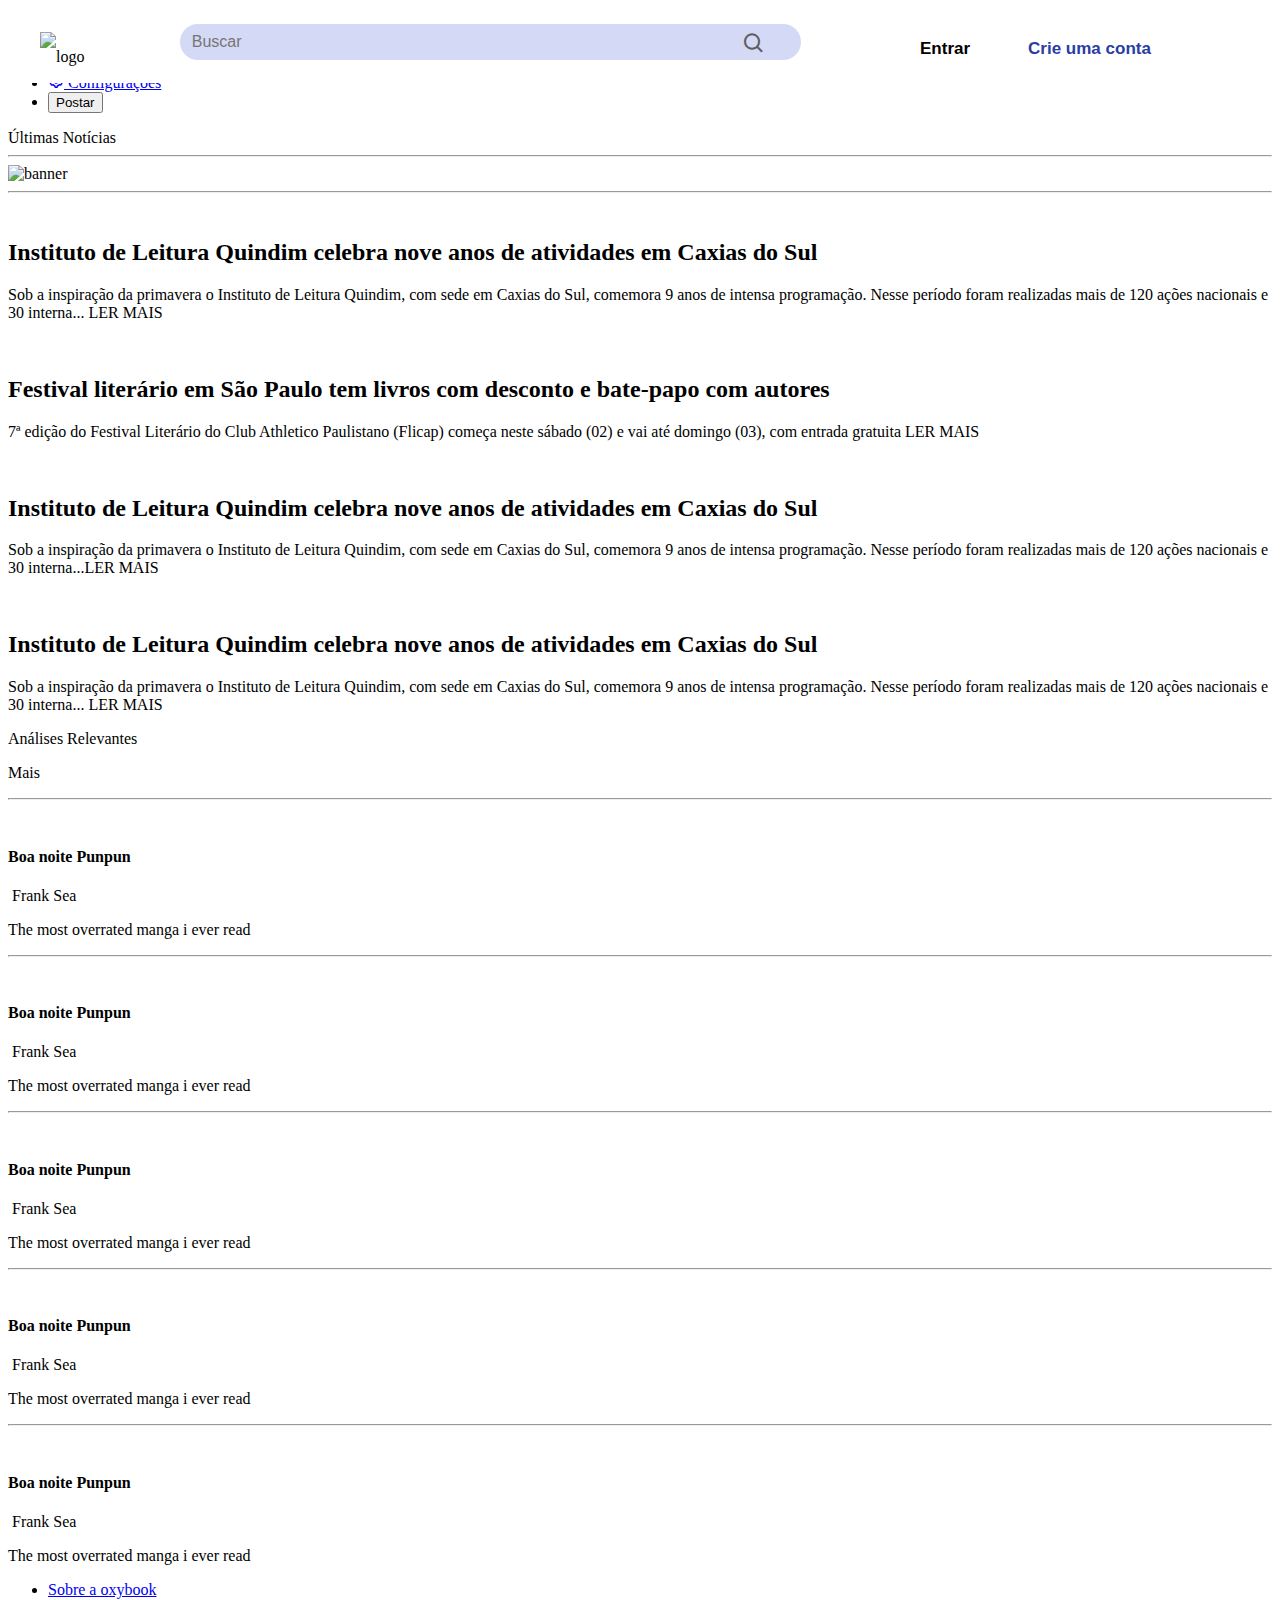
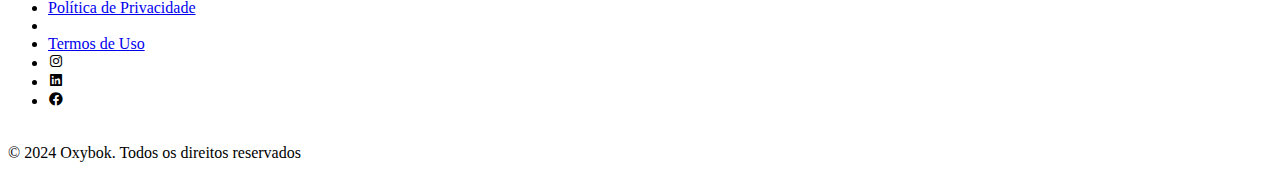
==== BlogBook - teste/blog/index.html @ 47fde323 "ligacao" ====
<!DOCTYPE html>
<html lang="pt-BR">

<head>
    <meta charset="UTF-8">
    <meta name="viewport" content="width=device-width, initial-scale=1.0">
    <link rel="stylesheet" href="style.css">
    <link rel="stylesheet" href="../css/header.css">
    <link rel="stylesheet" href="../css/leftNav.css">
    <link rel="stylesheet" href="../css/rightNav.css">
    <link rel="stylesheet" href="../css/footer.css">
    <!-- Boxiocns CND Link -->
    <link href='https://unpkg.com/boxicons@2.1.4/css/boxicons.min.css' rel='stylesheet'>
    <title>Blog</title>
</head>

<body>
    <header>
        <div class="logo-details">
            <img src="./imgs/logo_icon.svg" alt="logo">
        </div>
        <div class="search-container">
            <i class='bx bx-search'></i>
            <input class="seach" placeholder="Buscar">
            </input>
        </div>
        </input>
        <div class="login_div">
            <input type="button" value="Entrar" class="to-enter" id="entrarBtn">
            <input type="button" value="Crie uma conta" class="create_cont" id="createContBtn">
            <img src="./imgs/user.svg" alt="" class="user">
        </div>
    </header>
    <main>
        <nav class="left-nav">
            <ul>
                <li>
                    <a href="#" class="color">
                        <i class='bx bx-home-alt-2'></i>
                        <span class="link_name">Página Principal</span>
                    </a>
                </li>
                <li>
                    <a href="#" class="color">
                        <i class='bx bx-edit'></i>
                        <span class="link_name">Análises</span>
                    </a>
                </li>
                <li>
                    <a href="#" class="color">
                        <i class='bx bx-save'></i>
                        <span class="link_name">Livros salvos</span>
                    </a>
                </li>
                <li>
                    <a href="#" class="color">
                        <i class='bx bx-cog'></i>
                        <span class="link_name">Configurações</span>
                    </a>
                </li>
                <li class="button">
                    <input type="button" value="Postar" class="btn">
                </li>
            </ul>
        </nav>

        <section class="content-container">
            <div class="container">
                <div class="top">
                    <span class="name_top">Últimas Notícias</span>
                </div>
                <hr>
                <img src="./imgs/banner.svg" alt="banner" class="banner" id="bannerMain">
                <hr class="row2">
                <div class="card">
                    <img src="./imgs/1img.png" alt="" class="imgcard">
                    <div class="info">
                        <div class="text-container">
                            <h2 class="title_card">Instituto de Leitura Quindim celebra nove anos de atividades em
                                Caxias do Sul</h2>
                            <p class="pg_card">Sob a inspiração da primavera o Instituto de Leitura Quindim, com sede em
                                Caxias do Sul, comemora 9 anos de intensa programação. Nesse período foram realizadas
                                mais
                                de 120 ações nacionais e 30 interna... <span>LER MAIS</span></p>
                        </div>
                    </div>
                </div>
                <div class="card" value="2">
                    <div class="img_infor">
                        <img src="./imgs/2img.svg" alt="" class="imgcard">
                    </div>
                    <div class="info">
                        <div class="text-container">
                            <h2 class="title_card">Festival literário em São Paulo tem livros com desconto e bate-papo
                                com autores</h2>
                            <p class="pg_card">7ª edição do Festival Literário do Club Athletico Paulistano (Flicap)
                                começa neste sábado (02) e vai até domingo (03), com entrada gratuita
                                <span>LER MAIS</span>
                            </p>
                        </div>
                    </div>
                </div>
                <div class="card" value="3">
                    <div class="img_infor">
                        <img src="./imgs/3img.svg" alt="" class="imgcard">
                    </div>
                    <div class="info">
                        <div class="text-container">
                            <h2 class="title_card">Instituto de Leitura Quindim celebra nove anos de atividades em
                                Caxias do Sul</h2>
                            <p class="pg_card">Sob a inspiração da primavera o Instituto de Leitura Quindim, com sede em
                                Caxias do Sul, comemora 9 anos de intensa programação. Nesse período foram realizadas
                                mais
                                de 120 ações nacionais e 30 interna...<span>LER MAIS</span></p>
                        </div>
                    </div>
                </div>
                <div class="card" value="4">
                    <div class="img_infor">
                        <img src="./imgs/1img.png" alt="" class="imgcard">
                    </div>
                    <div class="info">
                        <div class="text-container">
                            <h2 class="title_card">Instituto de Leitura Quindim celebra nove anos de atividades em
                                Caxias do Sul</h2>
                            <p class="pg_card">Sob a inspiração da primavera o Instituto de Leitura Quindim, com sede em
                                Caxias do Sul, comemora 9 anos de intensa programação. Nesse período foram realizadas
                                mais
                                de 120 ações nacionais e 30 interna... <span>LER MAIS</span></p>
                        </div>
                    </div>
                </div>
            </div>
        </section>

        <nav class="right-nav">
            <div class="initial">
                <span class="name_top2">Análises Relevantes</span>
                <p class="mais2">Mais</p>
            </div>
            <hr class="rowBooks">
            <div class="box_books">
                <img src="./imgs/book1.svg" alt="">
                <div class="info_book">
                    <h4>Boa noite Punpun</h4>
                    <div class="elements_book">
                        <div class="important">
                            <img src="./imgs/user.svg" alt="">
                            <span>Frank Sea</span>
                        </div>
                        <p>The most overrated manga i ever read</p>
                    </div>
                </div>
            </div>
            <hr class="row_right">
            <div class="box_books">
                <img src="./imgs/book2.svg" alt="">
                <div class="info_book">
                    <h4>Boa noite Punpun</h4>
                    <div class="elements_book">
                        <div class="important">
                            <img src="./imgs/user.svg" alt="">
                            <span>Frank Sea</span>
                        </div>
                        <p>The most overrated manga i ever read</p>
                    </div>
                </div>
            </div>
            <hr class="row_right">
            <div class="box_books">
                <img src="./imgs/book3.svg" alt="">
                <div class="info_book">
                    <h4>Boa noite Punpun</h4>
                    <div class="elements_book">
                        <div class="important">
                            <img src="./imgs/user.svg" alt="">
                            <span>Frank Sea</span>
                        </div>
                        <p>The most overrated manga i ever read</p>
                    </div>
                </div>
            </div>
            <hr class="row_right">
            <div class="box_books">
                <img src="./imgs/book1.svg" alt="">
                <div class="info_book">
                    <h4>Boa noite Punpun</h4>
                    <div class="elements_book">
                        <div class="important">
                            <img src="./imgs/user.svg" alt="">
                            <span>Frank Sea</span>
                        </div>
                        <p>The most overrated manga i ever read</p>
                    </div>
                </div>
            </div>
            <hr class="row_right">
            <div class="box_books">
                <img src="./imgs/book1.svg" alt="">
                <div class="info_book">
                    <h4>Boa noite Punpun</h4>
                    <div class="elements_book">
                        <div class="important">
                            <img src="./imgs/user.svg" alt="">
                            <span>Frank Sea</span>
                        </div>
                        <p>The most overrated manga i ever read</p>
                    </div>
                </div>
            </div>
        </nav>
    </main>
    <footer>
        <div class="container_footer">
            <div class="row_footer">
                <ul class="footer_ul">
                    <li><a href="#" class="color">Sobre a oxybook</a></li>
                    <li><a href="#" class="color">Política de Privacidade</a></li>
                    <li><img src="./imgs/logo_footer.svg" alt=""></li>
                    <li><a href="#" class="color">Termos de Uso</a></li>
                    <div class="social_medias">
                        <li><i class='bx bxl-instagram color'></i></li>
                        <li><i class='bx bxl-linkedin-square color'></i></li>
                        <li><i class='bx bxl-facebook-circle color'></i></li>
                    </div>
                    <a href=""><img src="./imgs/arrow.svg" alt="" id="arrow_footer"></a>
                </ul>
            </div>
        </div>
        <span class="span_footer">© 2024 Oxybok. Todos os direitos reservados</span>
    </footer>
    <script type="module" src="../js/script.mjs"></script>
    <script type="module" src="../lib/Flux/FluxyV1/FluxAPI/lib/launcher/"></script>
    <script src="../js/scriptFooter.js"></script>
    <script src="../js/scriptHeader.js"></script>
</body>
</html>
---- BlogBook - teste/css/header.css ----
/* HEADER */
header{
    position: fixed;
    top: 0;
    left: 0;
    width: 100%;
    background-color: #ffffff;
    display: flex;
    justify-content: space-around;
    align-items: center;
}
.logo-details img{
    margin-top: 30px;
    text-align: center;
    line-height: 50px;
    /* margin-left: 23px; */
}
.seach-container{
    display: flex;
    align-items: center;
    justify-content: center;
    position: relative;
    width: 100%;
    height: 22.4px;
}
.seach{
    width: 600px;
    background-color: #c4cbf1ba;
    border: none;
    color: black;
    padding: 9px;
    text-decoration: none;
    display: flex;
    font-size: 16px;
    margin: 15px 15px;
    padding-left: 12px;
    border-radius: 30px;
    cursor: pointer;
    outline: none;
    /* width: 160%; */
}
.search-container i{
    font-size: 24px;
    color: rgb(97, 93, 93);
    position: absolute;
    left: 58%;
    top: 39%;
    /* transform: translateY(-50%); */
}
.search-container i::before{
    width: 100%;
    display: flex;
    justify-content: center;
}

.seach span{
    margin-top: 15px;
    color: rgb(97, 93, 93);
    font-size: 15px;
}
.login_div{
    margin-top: 15px;
    display: flex;
    margin-right: 30px;
}
.to-enter{
    color: black;
    font-weight: 600;
    padding: 9px;
    text-align: center;
    font-size: 17px;
    margin: 15px 15px;
    margin-right: 25px;
    cursor: pointer;
    border: none;
    background: none;
}
.create_cont{
    color: #2A3DA3;
    font-weight: 600;
    padding: 9px;
    text-align: center;
    font-size: 17px;
    margin: 15px 15px;
    margin-right: 50px;
    cursor: pointer;
    border: none;
    background: none;
}
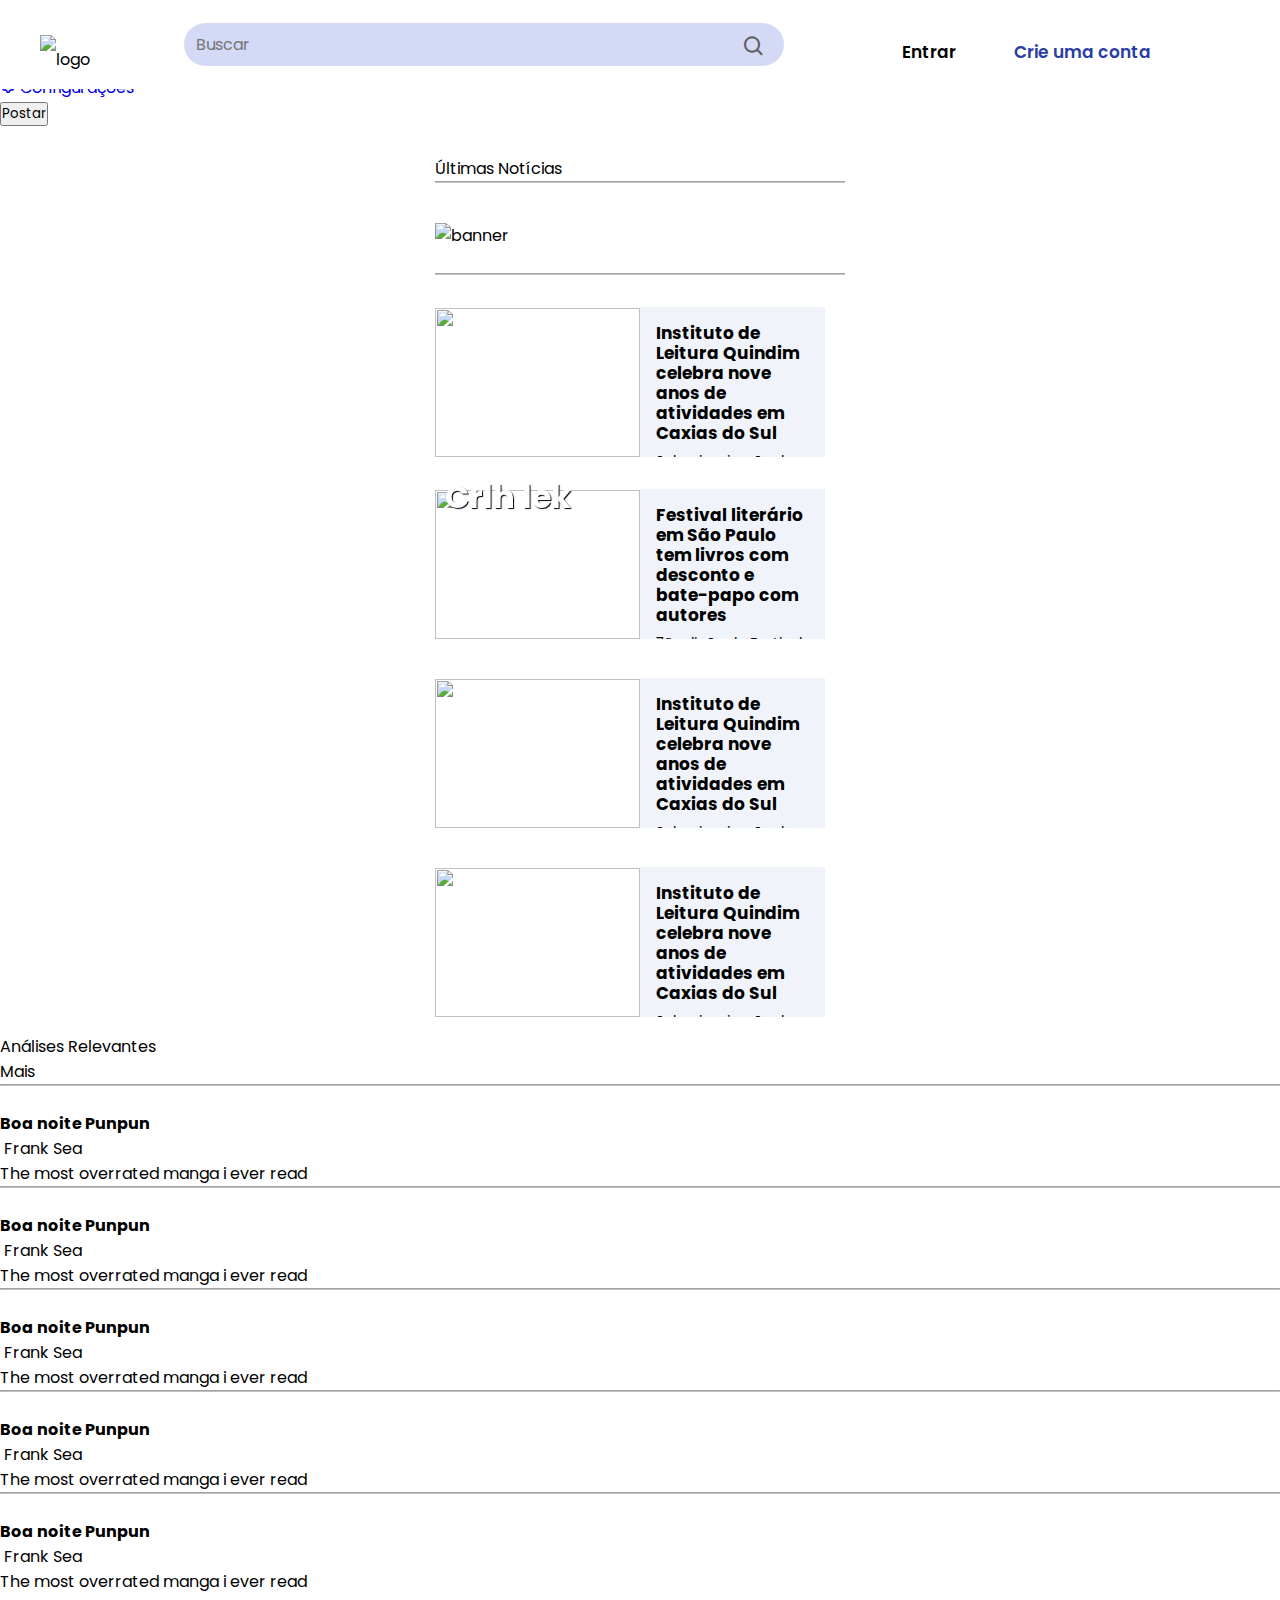
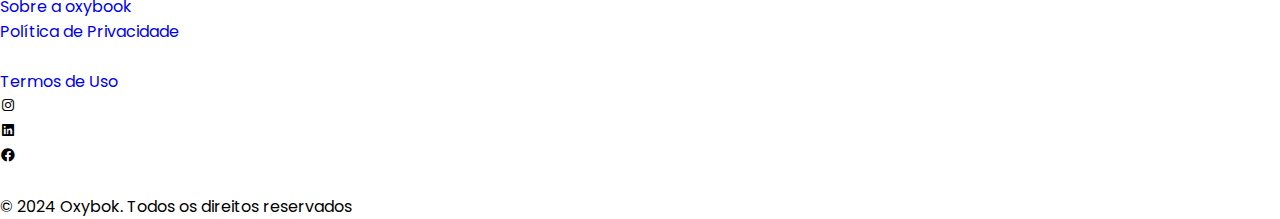
==== commit 8e8a2c0b: "stash" ====
--- a/BlogBook - teste/blog/index.html
+++ b/BlogBook - teste/blog/index.html
@@ -26,8 +26,8 @@
         </div>
         </input>
         <div class="login_div">
-            <input type="button" value="Entrar" class="to-enter" id="entrarBtn">
-            <input type="button" value="Crie uma conta" class="create_cont" id="createContBtn">
+            <span class="to-enter">Entrar</span>
+            <span class="create_cont">Crie uma conta</span>
             <img src="./imgs/user.svg" alt="" class="user">
         </div>
     </header>
@@ -70,7 +70,10 @@
                     <span class="name_top">Últimas Notícias</span>
                 </div>
                 <hr>
-                <img src="./imgs/banner.svg" alt="banner" class="banner" id="bannerMain">
+                <div id="noticyMain">
+                    <h3>Crlh lek</h3>
+                    <img src="./imgs/banner.svg" alt="banner" class="banner" id="bannerMain">
+                </div>
                 <hr class="row2">
                 <div class="card">
                     <img src="./imgs/1img.png" alt="" class="imgcard">
@@ -232,6 +235,5 @@
     <script type="module" src="../js/script.mjs"></script>
     <script type="module" src="../lib/Flux/FluxyV1/FluxAPI/lib/launcher/"></script>
     <script src="../js/scriptFooter.js"></script>
-    <script src="../js/scriptHeader.js"></script>
 </body>
 </html>--- a/BlogBook - teste/blog/style.css
+++ b/BlogBook - teste/blog/style.css
@@ -0,0 +1,100 @@
+@import url('https://fonts.googleapis.com/css2?family=Poppins:wght@200;300;400;500;600;700&display=swap');
+*{
+    padding: 0;
+    margin: 0;
+    box-sizing: border-box;
+    text-decoration: none;
+    font-family: 'Poppins', sans-serif;
+}
+/* CONTEÚDO DO MEIO */
+.content-container{
+    display: flex;
+    flex: 1;
+    padding: 10px;
+    justify-content: center;
+    /* flex: 1;
+    padding: 15px;
+    margin-right: 30px; */
+}
+.container{
+    max-width: 80%;
+    flex-wrap: wrap;
+    margin-top: 10px;
+    /* background-color: blueviolet; */
+}
+.top{
+    display: flex;
+    justify-content: space-between;
+    margin-top: 10px;
+    width: 100%;
+}
+.name_top{
+    flex: 1;
+    width: 50%;
+    flex-wrap: nowrap;
+}
+hr{
+    border-color: rgba(0, 0, 0, 0.361);
+}
+.banner{
+    margin-top: 40px;
+    cursor: pointer;
+    width: 43.455vw;
+    height: 46.302vh;
+}
+
+.row2{
+    border-color: rgba(0, 0, 0, 0.361);
+    margin-top: 25px;
+}
+.card {
+    display: flex;
+    cursor: pointer;
+}
+.imgcard{
+    margin-top: 33px;
+    /* max-width: 100%; */
+    /* height: auto; */
+    /* width: 100%;
+    height: 100%; */
+    width: 205px;
+    height: 149px;
+}
+.info{
+    flex: 1;
+    padding: 20px;
+    padding-left: 0;
+    height: 149px;
+    width: 205px;
+    margin-top: 12px;
+}
+.text-container {
+    color: black;
+    background-color: #F0F4FA;
+    padding: 16px;
+    /* margin-right: 16%; */
+    height: 150px;
+    /* margin-top: 12px; */
+    overflow: hidden;
+}
+.text-container h2{
+    font-size: 17px;
+    line-height: 20px;
+}
+.text-container p{
+    margin-top: 10px;
+    font-size: 14px;
+    line-height: 17px;
+}
+.text-container p span{
+    color: #2A3DA3;
+    font-weight: bold;
+}
+h3{
+    margin-top: 290px;
+    margin-left: 10px;
+    font-size: 32px;
+    position: absolute;
+    text-shadow: 1px 1px 1px black;
+    color: #ffffff;
+}
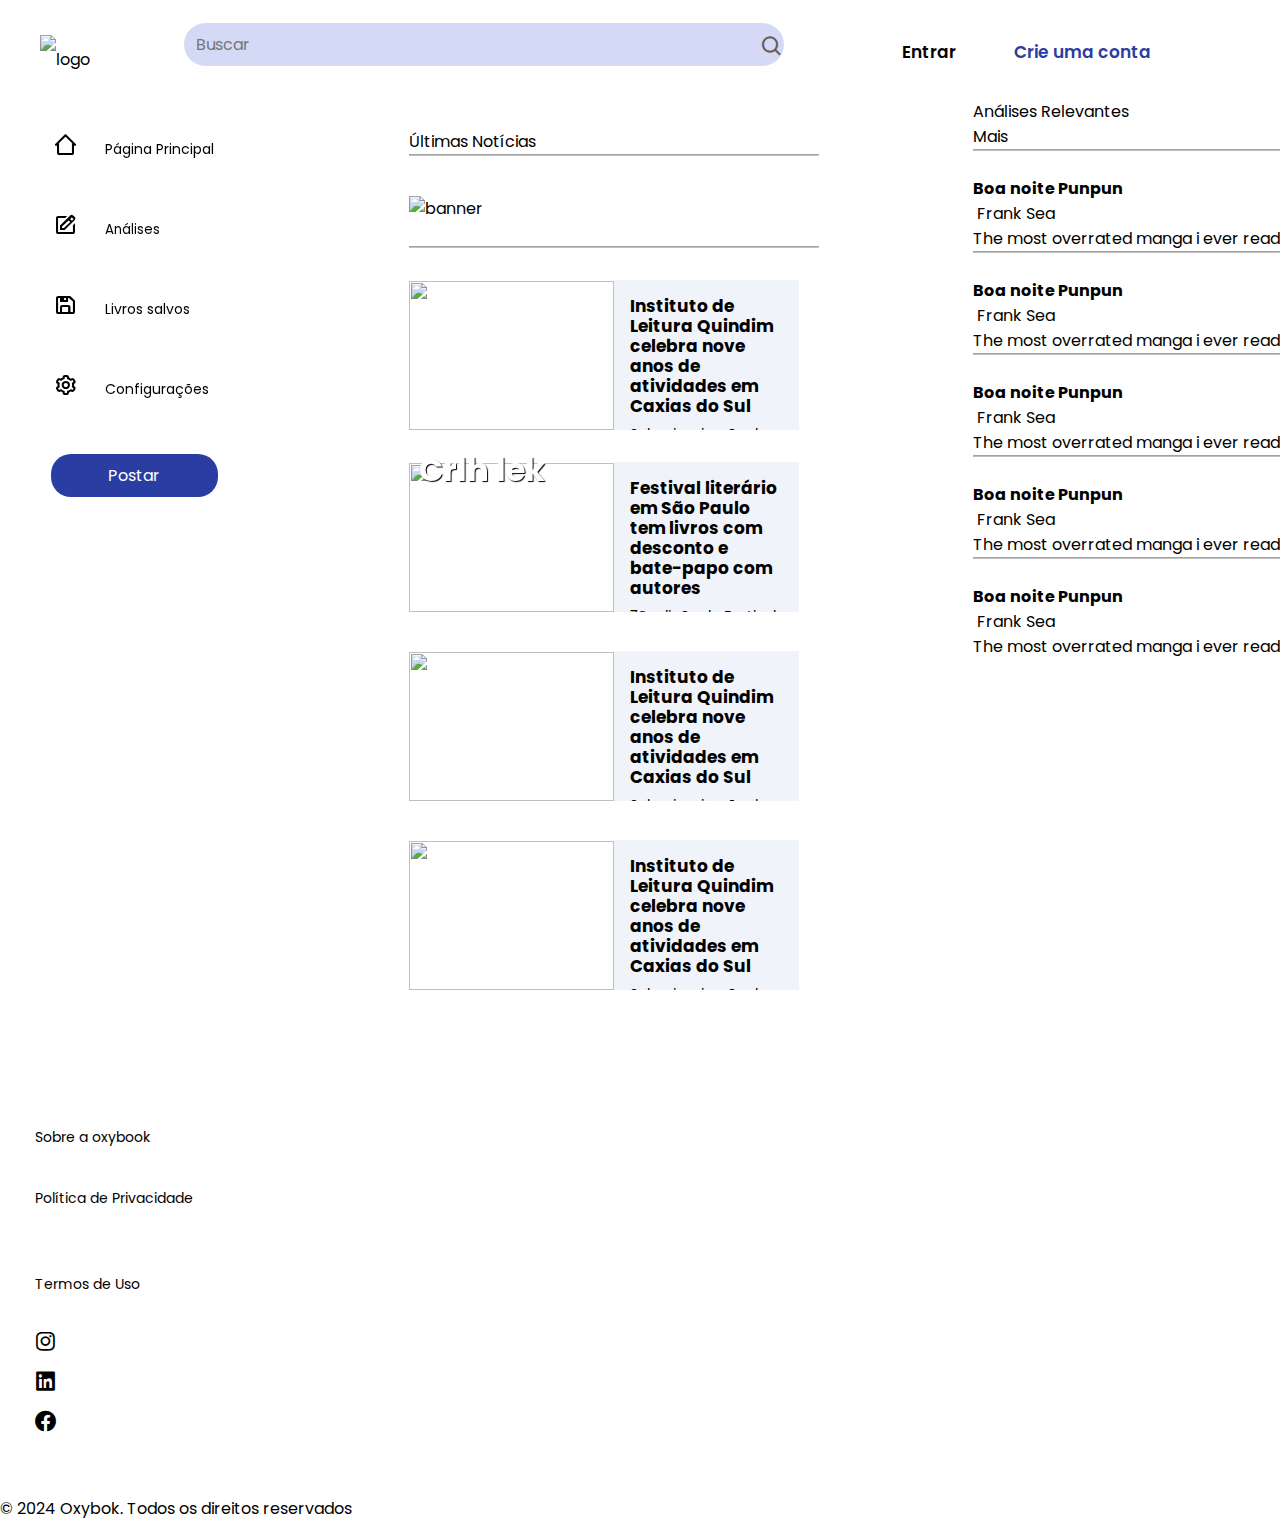
==== commit 236e26fa: "Merge https://github.com/ludslvaz/BLOGBOOK-TESTE into veetorioBranch" ====
--- a/BlogBook - teste/blog/index.html
+++ b/BlogBook - teste/blog/index.html
@@ -26,8 +26,8 @@
         </div>
         </input>
         <div class="login_div">
-            <span class="to-enter">Entrar</span>
-            <span class="create_cont">Crie uma conta</span>
+            <input type="button" value="Entrar" class="to-enter" id="entrarBtn">
+            <input type="button" value="Crie uma conta" class="create_cont" id="createContBtn">
             <img src="./imgs/user.svg" alt="" class="user">
         </div>
     </header>
@@ -43,7 +43,7 @@
                 <li>
                     <a href="#" class="color">
                         <i class='bx bx-edit'></i>
-                        <span class="link_name">Análises</span>
+                        <input type="button" value="Análises" class="link_name" id="analises">
                     </a>
                 </li>
                 <li>
@@ -235,5 +235,7 @@
     <script type="module" src="../js/script.mjs"></script>
     <script type="module" src="../lib/Flux/FluxyV1/FluxAPI/lib/launcher/"></script>
     <script src="../js/scriptFooter.js"></script>
+    <script src="../js/scriptHeader.js"></script>
+    <script src="../js/scriptLeftNav.js"></script>
 </body>
 </html>--- a/BlogBook - teste/css/leftNav.css
+++ b/BlogBook - teste/css/leftNav.css
@@ -0,0 +1,67 @@
+/* NAV LEFT*/
+main{
+    display: flex;
+    margin-bottom: 100px;
+    margin-top: 99px;
+}
+li{
+    margin-left: 15px;
+    list-style-type: none;
+}
+.left-nav{
+    height: 700px;
+    width: 254px;
+    transition: width 0.2s linear;
+    overflow-y: scroll;
+}
+.left-nav::-webkit-scrollbar{
+    display: none;
+}
+a{
+    position: relative;
+    color: black;
+    font-size: 14px;
+    display: table;
+    /* width: 300px; */
+    padding: 20px;
+}
+i {
+    position: relative;
+    width: 60px;
+    height: 40px;
+    top: 14px;
+    font-size: 25px;
+    text-align: center;
+}
+.link_name{
+    position: relative;
+    top: 12px;
+    margin-left: 10px;
+    border: none;
+    background: none;
+}
+.link_name:hover{
+    color: #2A3DA3;
+    font-weight: bold;
+}
+.color:hover{
+    color: #2A3DA3;
+    font-weight: bold;
+}
+.btn{
+    background-color: #2A3DA3;
+    border: none;
+    color: white;
+    /* padding: 15px 32px; */
+    padding: 9px;
+    text-align: center;
+    text-decoration: none;
+    display: inline-block;
+    font-size: 16px;
+    margin: 4px 2px;
+    margin-left: 15%;
+    border-radius: 20px;
+    cursor: pointer;
+    width: 70%;
+    margin-top: 35px;
+}
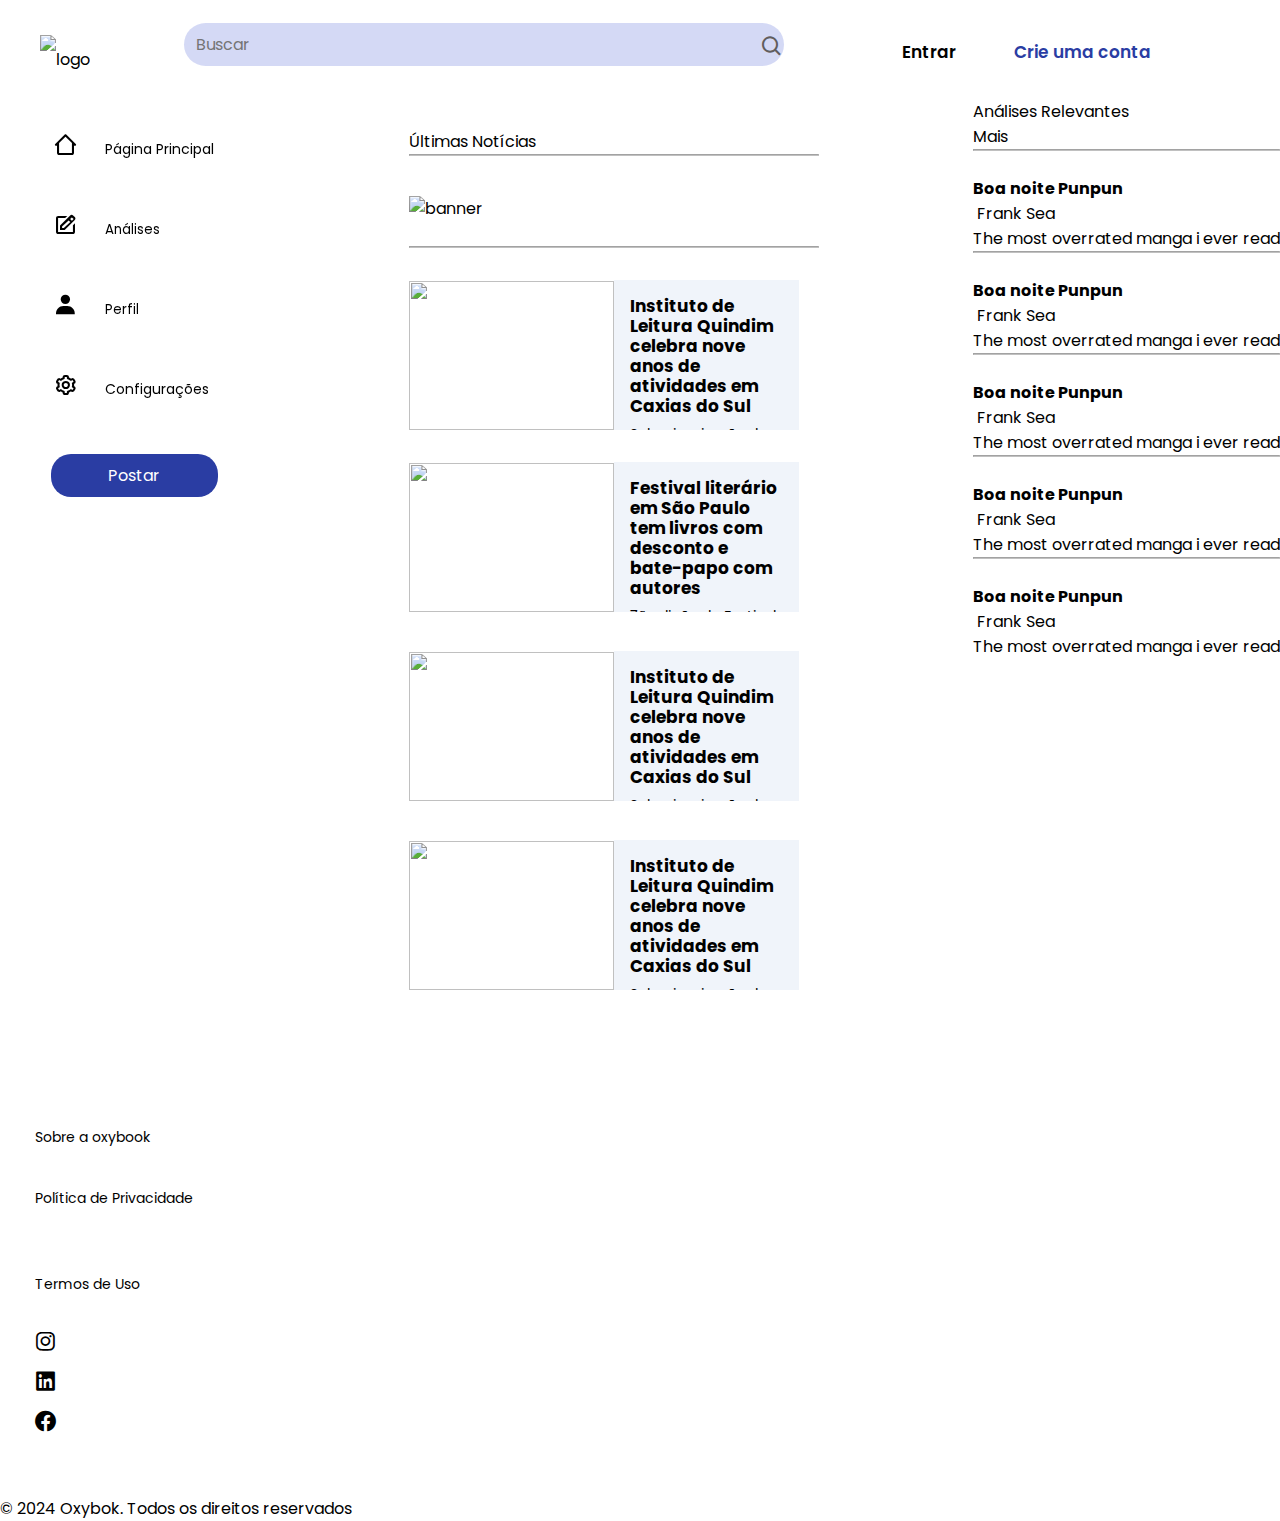
==== commit b68b411c: "." ====
--- a/BlogBook - teste/blog/index.html
+++ b/BlogBook - teste/blog/index.html
@@ -48,8 +48,8 @@
                 </li>
                 <li>
                     <a href="#" class="color">
-                        <i class='bx bx-save'></i>
-                        <span class="link_name">Livros salvos</span>
+                        <i class='bx bxs-user'></i>
+                        <input type="button" value="Perfil" class="link_name" id="Perfil">
                     </a>
                 </li>
                 <li>
@@ -70,10 +70,7 @@
                     <span class="name_top">Últimas Notícias</span>
                 </div>
                 <hr>
-                <div id="noticyMain">
-                    <h3>Crlh lek</h3>
-                    <img src="./imgs/banner.svg" alt="banner" class="banner" id="bannerMain">
-                </div>
+                <img src="./imgs/banner.svg" alt="banner" class="banner" id="bannerMain">
                 <hr class="row2">
                 <div class="card">
                     <img src="./imgs/1img.png" alt="" class="imgcard">
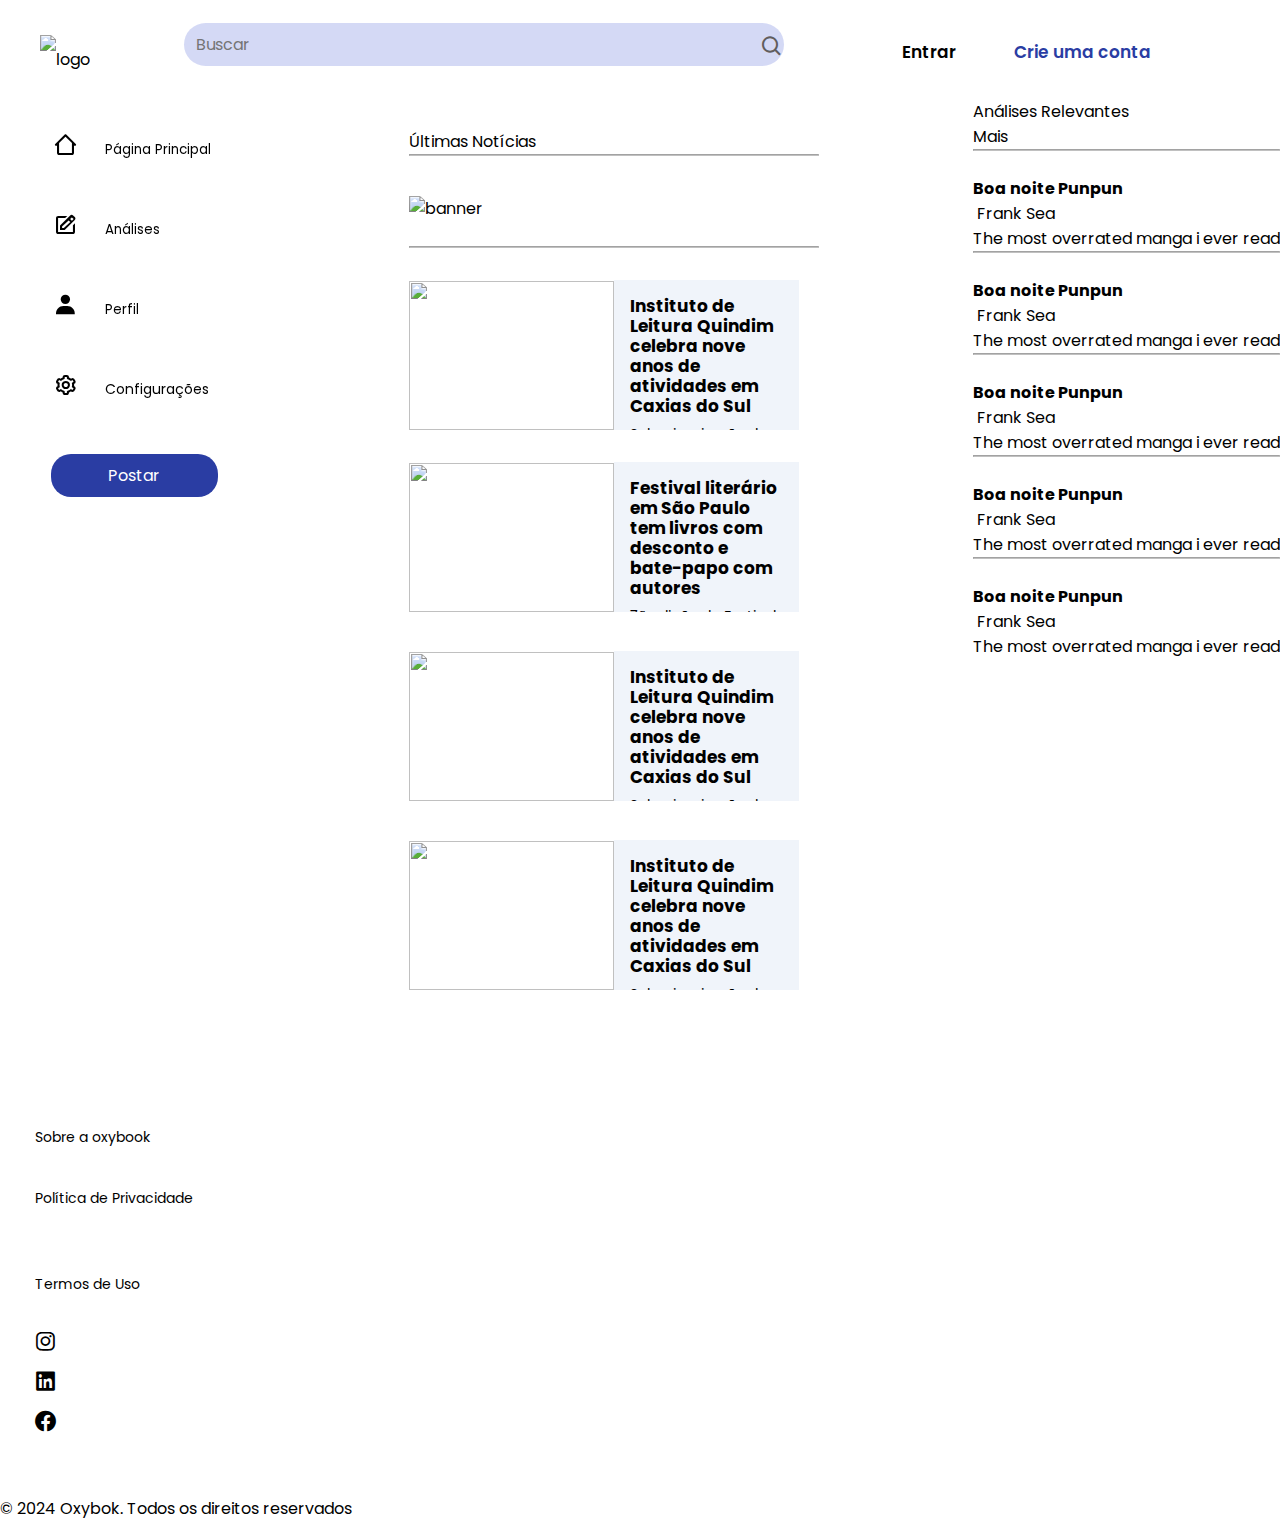
==== commit bd089678: "." ====
--- a/BlogBook - teste/blog/index.html
+++ b/BlogBook - teste/blog/index.html
@@ -37,7 +37,7 @@
                 <li>
                     <a href="#" class="color">
                         <i class='bx bx-home-alt-2'></i>
-                        <span class="link_name">Página Principal</span>
+                        <input type="button" value="Página Principal" class="link_name" id="pgPrincipal">
                     </a>
                 </li>
                 <li>
